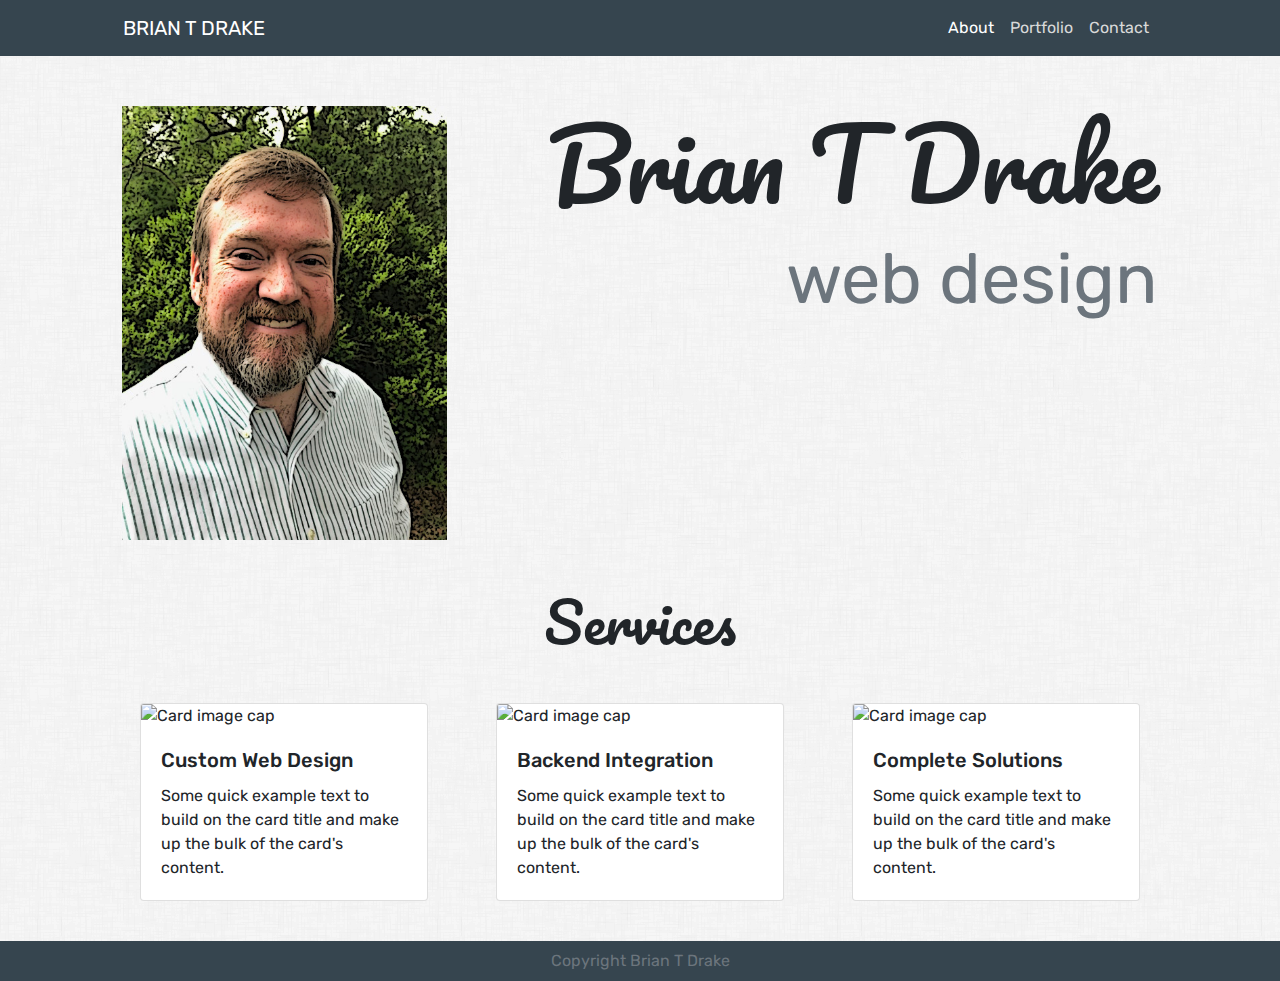
==== index.html @ 24c3b244 "major update" ====
<!DOCTYPE html>
<html>
<head>
    <meta charset="utf-8">
    <title>Brian T Drake Portfolio</title>
    <meta name="viewport" content="width=device-width, initial-scale=1">
    <link href="https://fonts.googleapis.com/css?family=Pacifico|Rubik" rel="stylesheet">
    <link rel="stylesheet" href="https://stackpath.bootstrapcdn.com/bootstrap/4.1.3/css/bootstrap.min.css">
    <link rel="stylesheet" href="./style.css">
    <link rel="stylesheet" href="https://use.fontawesome.com/releases/v5.2.0/css/all.css" integrity="sha384-hWVjflwFxL6sNzntih27bfxkr27PmbbK/iSvJ+a4+0owXq79v+lsFkW54bOGbiDQ" crossorigin="anonymous">
</head>
<body>
    <div class="header sticky-top">
        <nav class="col-lg-10 navbar navbar-expand-md navbar-light">
            <a class="navbar-brand" href="#">BRIAN T DRAKE</a>
            <button class="navbar-toggler" type="button" data-toggle="collapse" data-target="#navbarNavAltMarkup" aria-controls="navbarNavAltMarkup" aria-expanded="false" aria-label="Toggle navigation">
              <span class="navbar-toggler-icon"></span>
            </button>
            <div class="collapse navbar-collapse" id="navbarNavAltMarkup">
              <div class="navbar-nav ml-auto">
                <a class="nav-item nav-link active" href="#">About <span class="sr-only">(current)</span></a>
                <a class="nav-item nav-link" href="./portfolio.html">Portfolio</a>
                <a class="nav-item nav-link" href="contact.html">Contact</a>
              </div>
            </div>
        </nav>
    </div>
    <div class="background">
        <div id="bigcontainer" class="container-fluid col-lg-10">
            <div class="row">
                <div class="col-md-4">
                    <img src="./images/DrakeProfileCartoon.jpg" class="img-fluid" alt="Profile Pic">
                </div>
                <div class="col-md-8">
                    <h1 class="display-1">Brian T Drake</h1>
                    <h1 class="display-2"><small class="text-muted">web design</small></h1>
                </div>
            </div>
            <br>
            <br>
            <div class="row">
                <h1 class="display-4">Services</h2>
            </div>
            <br>
            <br>
            <div class="row">
                <div class="col-md-4">
                    <div class="card" style="width: 18rem;">
                        <img class="card-img-top" src="..." alt="Card image cap">
                        <div class="card-body">
                            <h5 class="card-title">Custom Web Design</h5>
                            <p class="card-text">Some quick example text to build on the card title and make up the bulk of the card's content.</p>
                            
                        </div>
                    </div>
                </div>
                <div class="col-md-4">
                    <div class="card" style="width: 18rem;">
                        <img class="card-img-top" src="..." alt="Card image cap">
                        <div class="card-body">
                            <h5 class="card-title">Backend Integration</h5>
                            <p class="card-text">Some quick example text to build on the card title and make up the bulk of the card's content.</p>
                        </div>
                    </div>                    
                </div>
                <div class="col-md-4">
                    <div class="card" style="width: 18rem;">
                        <img class="card-img-top" src="..." alt="Card image cap">
                            <div class="card-body">
                                <h5 class="card-title">Complete Solutions</h5>
                                <p class="card-text">Some quick example text to build on the card title and make up the bulk of the card's content.</p>
                               
                            </div>
                        </div>                    
                </div>
            </div>
            



        </div>






    





        <footer class="footer">
            <div class="container">
            <span class="text-muted">Copyright <i class="far fa-copyright"></i> Brian T Drake</span>
            </div>
        </footer>
    </div>




<script src="https://code.jquery.com/jquery-3.3.1.slim.min.js" integrity="sha384-q8i/X+965DzO0rT7abK41JStQIAqVgRVzpbzo5smXKp4YfRvH+8abtTE1Pi6jizo" crossorigin="anonymous"></script>
<script src="https://stackpath.bootstrapcdn.com/bootstrap/4.1.3/js/bootstrap.min.js" integrity="sha384-ChfqqxuZUCnJSK3+MXmPNIyE6ZbWh2IMqE241rYiqJxyMiZ6OW/JmZQ5stwEULTy" crossorigin="anonymous"></script>
</body>

</html>
---- style.css ----
html {
    position: relative;
    height: 100%;
}
body {
    position: relative;
    height: 100%;   
    font-family: 'Rubik', sans-serif;
}
.display-1,.display-3,.display-4 {
    font-family: 'Pacifico', cursive;
}
.header {
    margin: auto;
    background-color: #36454f;
    height: auto;
}
nav {
    margin: 0 auto;
}
.navbar-light .navbar-brand {
    color: white;
}
.navbar-light .navbar-nav .nav-link {
    color: #d9d9d9;
    text-align: center;
}
.navbar-light .navbar-nav .nav-link.active {
    color: #ffffff;
}
.background {
    background-image: url("./images/dust_scratches.png");
    min-height: calc(100vh - 55px);
    margin: auto;
    position: relative;
    padding-top: 40px;
    padding-bottom: 60px;
    
}

#bigcontainer {
    height: auto;
    padding-top: 10px;
    padding-bottom: 20px;
    margin: auto;
}
#bigcontainer h1 {
    margin: auto;
    text-align: right;
}
.card {
    margin: auto;
}










.footer {
    position: absolute;
    bottom: 0;
    width: 100%;
    height: 40px; /* Set the fixed height of the footer here */
    line-height: 40px; /* Vertically center the text there */
    background-color: #36454f;
    color: white;
    text-align: center;
}

@media (max-width: 1025px) {
    .display-1 {
        font-size: 3rem;
        font-weight: 300;
        line-height: 1.0;
    }
    .display-2 {
        font-size: 2.75rem;
        font-weight: 300;
        line-height: 1.0;
    }

    .display-3 {
        font-size: 2.25rem;
        font-weight: 300;
        line-height: 1.0;
    }

    .display-4 {
        font-size: 1.75rem;
        font-weight: 300;
        line-height: 1.0;
    }
}
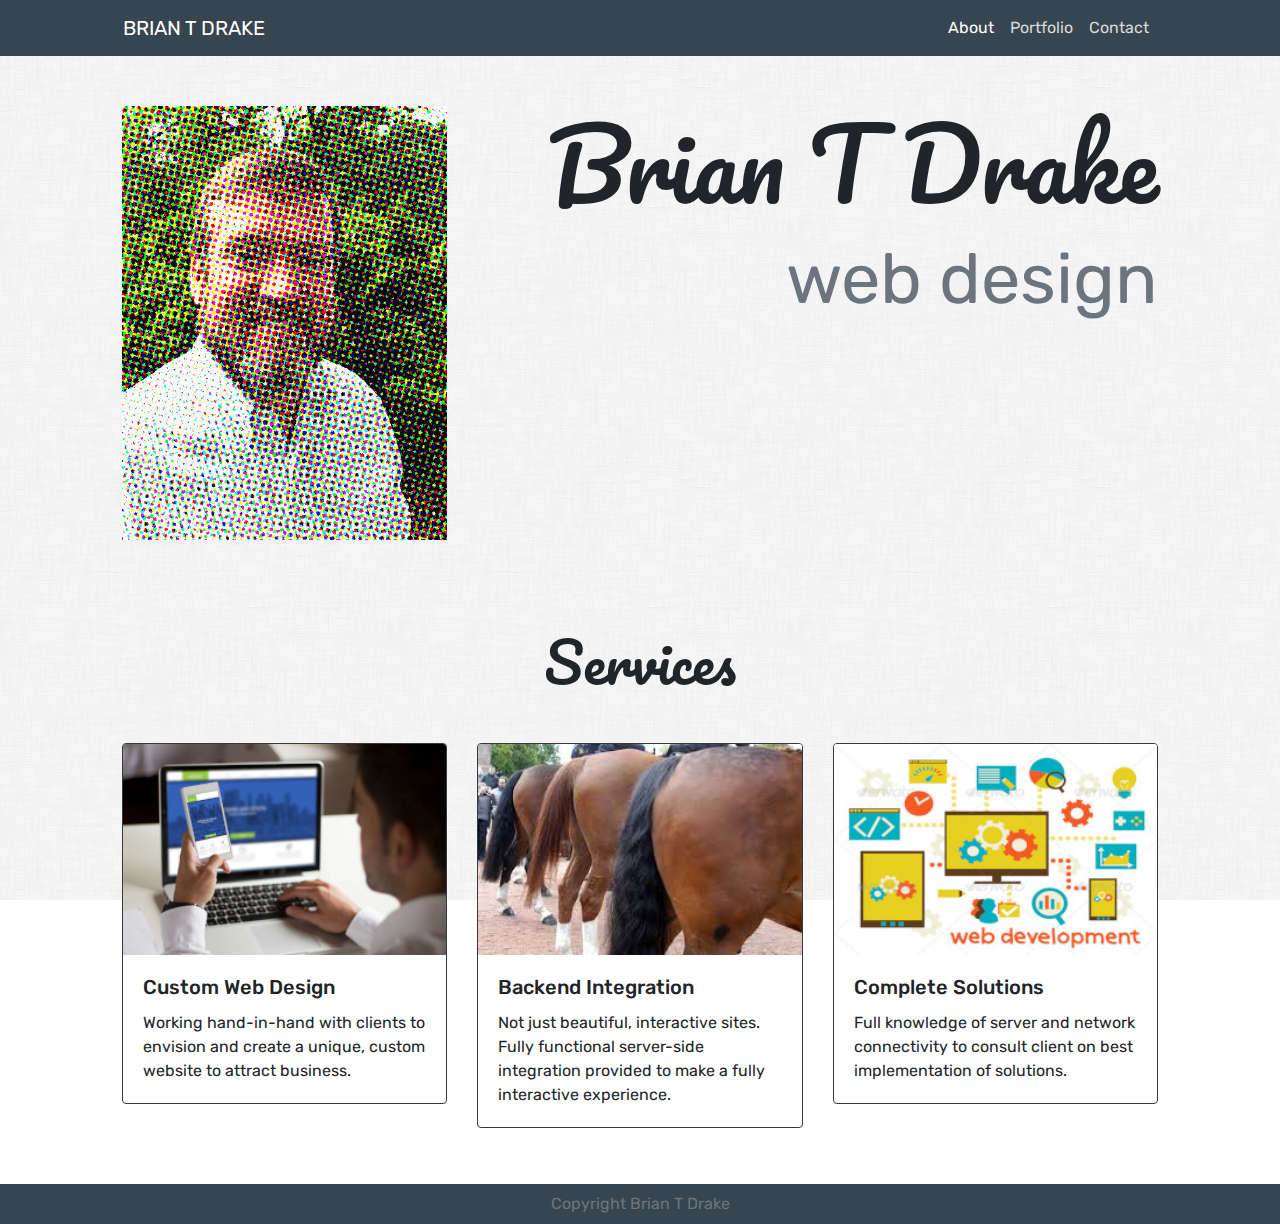
==== commit 1ca3436a: "big update" ====
--- a/index.html
+++ b/index.html
@@ -28,8 +28,8 @@
     <div class="background">
         <div id="bigcontainer" class="container-fluid col-lg-10">
             <div class="row">
-                <div class="col-md-4">
-                    <img src="./images/DrakeProfileCartoon.jpg" class="img-fluid" alt="Profile Pic">
+                <div class="col-md-4 mb-3">
+                    <img src="./images/drakeprint.jpg" class="img-fluid" alt="Profile Pic">
                 </div>
                 <div class="col-md-8">
                     <h1 class="display-1">Brian T Drake</h1>
@@ -38,59 +38,44 @@
             </div>
             <br>
             <br>
+            <br>
             <div class="row">
                 <h1 class="display-4">Services</h2>
             </div>
             <br>
             <br>
             <div class="row">
-                <div class="col-md-4">
-                    <div class="card" style="width: 18rem;">
-                        <img class="card-img-top" src="..." alt="Card image cap">
+                <div class="col-md-4 mb-3">
+                    <div class="card border border-dark" style="">
+                        <img class="card-img-top" src="./images/web.jpg" alt="Card image cap">
                         <div class="card-body">
                             <h5 class="card-title">Custom Web Design</h5>
-                            <p class="card-text">Some quick example text to build on the card title and make up the bulk of the card's content.</p>
+                            <p class="card-text">Working hand-in-hand with clients to envision and create a unique, custom website to attract business.</p>
                             
                         </div>
                     </div>
                 </div>
-                <div class="col-md-4">
-                    <div class="card" style="width: 18rem;">
-                        <img class="card-img-top" src="..." alt="Card image cap">
+                <div class="col-md-4 mb-3">
+                    <div class="card border border-dark" style="">
+                        <img class="card-img-top" src="./images/horserear.jpg" alt="Card image cap">
                         <div class="card-body">
                             <h5 class="card-title">Backend Integration</h5>
-                            <p class="card-text">Some quick example text to build on the card title and make up the bulk of the card's content.</p>
+                            <p class="card-text">Not just beautiful, interactive sites.  Fully functional server-side integration provided to make a fully interactive experience.</p>
                         </div>
                     </div>                    
                 </div>
                 <div class="col-md-4">
-                    <div class="card" style="width: 18rem;">
-                        <img class="card-img-top" src="..." alt="Card image cap">
+                    <div class="card border border-dark" style="">
+                        <img class="card-img-top" src="./images/solutions.jpg" alt="Card image cap">
                             <div class="card-body">
                                 <h5 class="card-title">Complete Solutions</h5>
-                                <p class="card-text">Some quick example text to build on the card title and make up the bulk of the card's content.</p>
+                                <p class="card-text">Full knowledge of server and network connectivity to consult client on best implementation of solutions.</p>
                                
                             </div>
                         </div>                    
                 </div>
             </div>
-            
-
-
-
         </div>
-
-
-
-
-
-
-    
-
-
-
-
-
         <footer class="footer">
             <div class="container">
             <span class="text-muted">Copyright <i class="far fa-copyright"></i> Brian T Drake</span>
--- a/style.css
+++ b/style.css
@@ -35,6 +35,7 @@
     position: relative;
     padding-top: 40px;
     padding-bottom: 60px;
+    background-attachment: fixed;
     
 }
 
@@ -51,6 +52,7 @@
 .card {
     margin: auto;
 }
+
 
 
 
